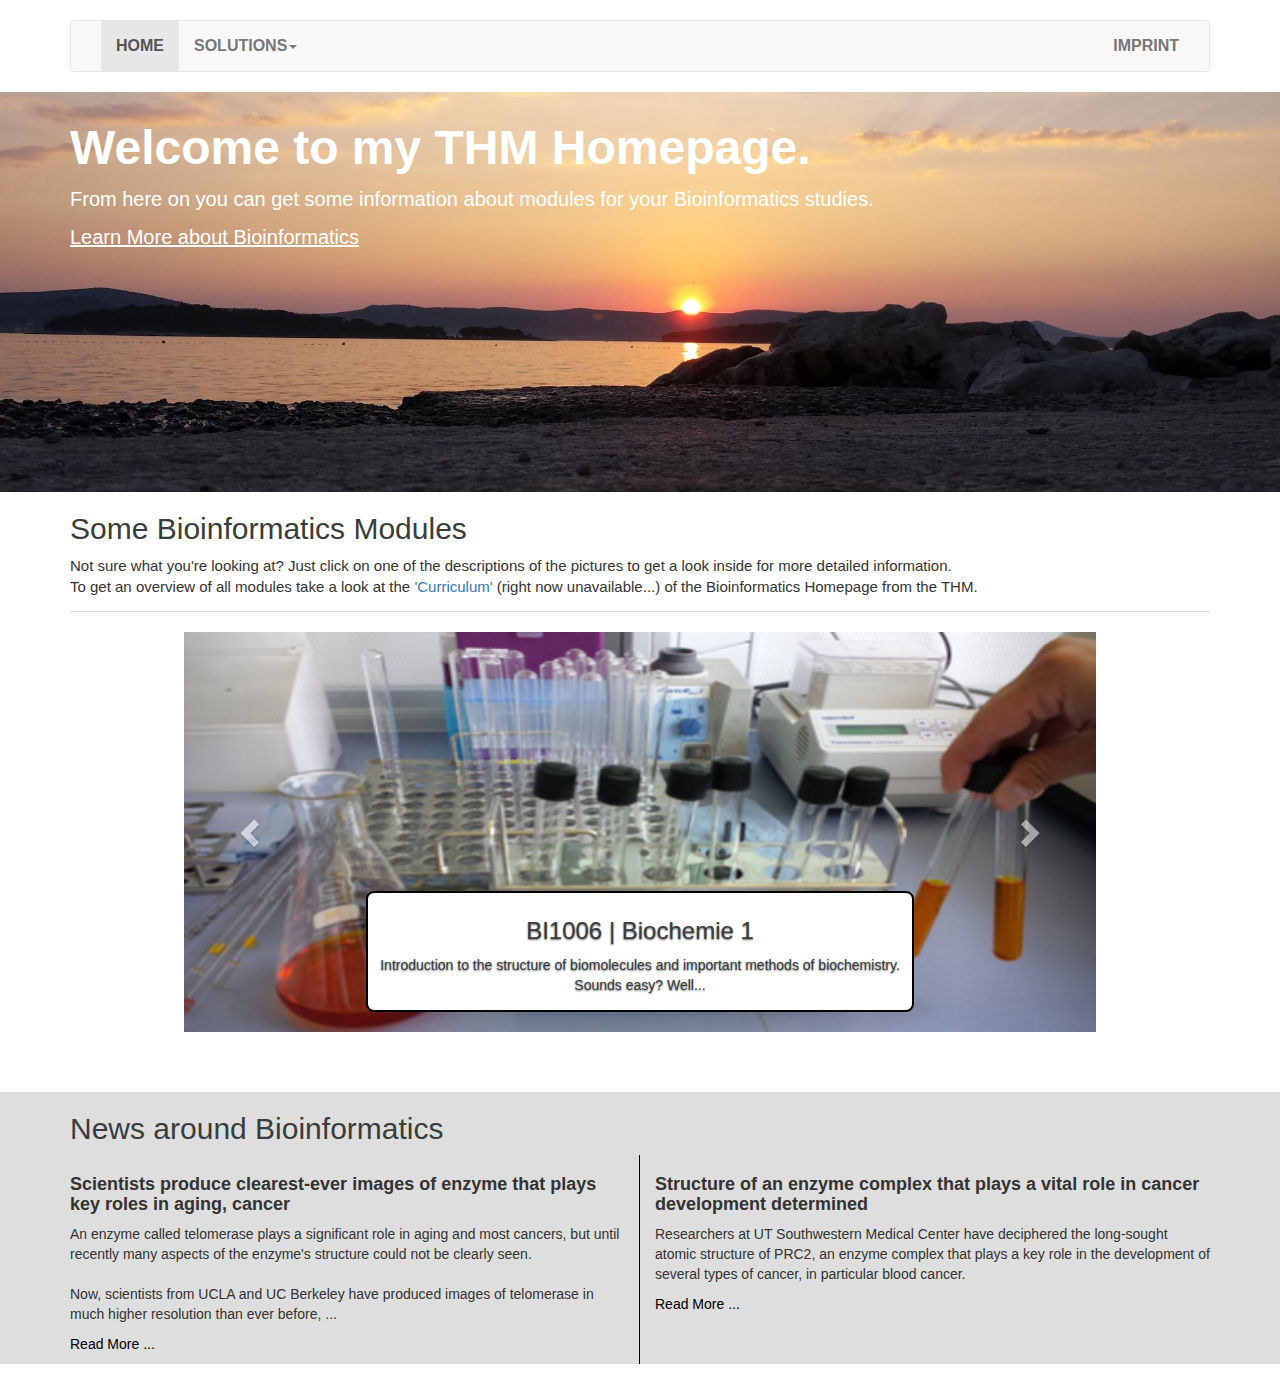
==== index.html @ c571387f "minor changes for W3C compliance" ====
<!DOCTYPE html>
<html lang="en">

  <head>
	<title>My Homepage for IBS</title>
    <meta charset="utf-8">
    <meta http-equiv="X-UA-Compatible" content="IE=edge">
    <meta name="viewport" content="width=device-width, initial-scale=1">

    <meta name="description" content="My THM Homepage">
    <meta name="author" content="Jannis Hochmuth">

    <!-- CSS
    ================================================== -->
    <link rel="stylesheet" href="bootstrap-3.3.5-dist/css/bootstrap.css">
    <link rel="stylesheet" href="main.css">

    <!-- Javascript 
    ================================================== -->
    <script src="jquery-1.11.3/jquery.js"></script>
    <script src="bootstrap-3.3.5-dist/js/bootstrap.js"></script>
    <script src="https://ajax.googleapis.com/ajax/libs/jquery/1.11.3/jquery.min.js"></script>
  </head>

  <body>
    <div class="container">
      <nav class="navbar navbar-default">
        <div class="container-fluid">
		<div class="navbar-header">
            <button type="button" class="navbar-toggle collapsed" data-toggle="collapse" data-target="#navbar" aria-expanded="false" aria-controls="navbar">
              <span class="sr-only">Toggle navigation</span>
              <span class="icon-bar"></span>
              <span class="icon-bar"></span>
              <span class="icon-bar"></span>
            </button>
          </div>
          <div id="navbar" class="navbar-collapse collapse">
            <ul class="nav navbar-nav">
              <li class="active"><a href="index.html">Home</a></li>
              <li class="dropdown">
				<a href="#" class="dropdown-toggle" data-toggle="dropdown" role="button" aria-haspopup="true" aria-expanded="false">Solutions<span class="caret"></span></a>
                <ul class="dropdown-menu">
                  <li><a href="wikiform.html">Wikipedia Search Form</a></li>
                  <li><a href="https://github.com/rsng76/rubenibs/pulls?q=is%3Apr+is%3Aclosed" target="_blank">My created Pull Requests</a></li>
                  <li><a href="https://github.com/Abroxas/Homepage/pulls?q=is%3Apr+is%3Aclosed" target="_blank">My accepted Pull Requests</a></li>
				  <li><a href="https://www.codecademy.com/users/Abroxas" target="_blank">Codecademy completed skills</a></li>
                </ul>
              </li>
            </ul>
            <ul class="nav navbar-nav navbar-right">
              <li><a href="imprint.html">Imprint</a></li>
            </ul>
          </div>  <!--/.nav-collapse -->
        </div>  <!--/.container-fluid -->
      </nav>  <!--/.nav-default -->
    </div>  <!--/.container -->

    <div class="jumboHeader">
      <div class="container">
        <h1>Welcome to my THM Homepage.</h1>
        <p>From here on you can get some information about modules for your Bioinformatics studies.</p>
        <a href="http://www.mni.thm.de/index.php/studium/bioinformatik/fuer-interessenten-bioinformatik?showall=&amp;start=1">
	  Learn More about Bioinformatics
	</a>
      </div>  <!--/.container -->
    </div>   <!--/.jumbotron -->


      <div class="container">
	<div class="bioinf-guides">
        <h2>Some Bioinformatics Modules</h2>
        <p>Not sure what you're looking at? Just click on one of the descriptions of the pictures to get a look inside for more detailed information.<br>To get an overview of all modules take a look at the <a href="http://www.mni.thm.de/index.php?Itemid=1376">'Curriculum'</a> (right now unavailable...) of the Bioinformatics Homepage from the THM.</p>
</div>
</div>


<div class="container">
  <br>
  <div id="myCarousel" class="carousel slide" data-ride="carousel">
    <div class="carousel-inner" role="listbox">
      <div class="item active">
        <img src="images/biochemie.jpg" alt="Biochemie">
        <div class="carousel-caption">
<a href="#">
          <h3>BI1006 | Biochemie 1</h3>
          <p>Introduction to the structure of biomolecules and important methods of biochemistry.<br>Sounds easy? Well...</p>
</a>
        </div>
      </div>

      <div class="item">
        <img src="images/lineare_algebra.png" alt="Lineare Algebra">
        <div class="carousel-caption">
<a href="#">
          <h3>MN1009 | Lineare Algebra</h3>
          <p>Treatment of applied topics of linear algebra like vector algebra, linear geometry, systems of linear equations, matrices, determinants, eigenvalues and eigenvectors.</p>
</a>
        </div>
      </div>
    
      <div class="item">
        <img src="images/datenbanksysteme.png" alt="Datenbanksysteme">
        <div class="carousel-caption">
<a href="#">
          <h3>CS1020 | Datenbanksysteme</h3>
          <p>Concepts of database management systems, the capability to develop data models and proficiency in the standard query language SQL.</p>
</a>
        </div>
      </div>
  
    </div>

    <!-- Left and right controls -->
    <a class="left carousel-control" href="#myCarousel" role="button" data-slide="prev">
      <span class="glyphicon glyphicon-chevron-left" aria-hidden="true"></span>
      <span class="sr-only">Previous</span>
    </a>
    <a class="right carousel-control" href="#myCarousel" role="button" data-slide="next">
      <span class="glyphicon glyphicon-chevron-right" aria-hidden="true"></span>
      <span class="sr-only">Next</span>
    </a>
  </div>
</div>

    <div class="bioinf-news">
      <div class="container">
	<h2>News around Bioinformatics</h2>
	<div class="row">
	  <div class="col-md-6" style="border-right: 1px solid #000;">
	    <h3>Scientists produce clearest-ever images of enzyme that plays key roles in aging, cancer</h3>
	    <p>An enzyme called telomerase plays a significant role in aging and most cancers, but until recently many aspects of the enzyme's structure could not be clearly seen.<br><br>
Now, scientists from UCLA and UC Berkeley have produced images of telomerase in much higher resolution than ever before, ...</p>
	    <p><a href="http://phys.org/news/2015-10-scientists-clearest-ever-images-enzyme-key.html">Read More ...</a></p>
	  </div>  <!--/.col-md-6 -->
	  <div class="col-md-6">
	    <h3>Structure of an enzyme complex that plays a vital role in cancer development determined</h3>
	    <p>Researchers at UT Southwestern Medical Center have deciphered the long-sought atomic structure of PRC2, an enzyme complex that plays a key role in the development of several types of cancer, in particular blood cancer.</p>
	    <p><a href="http://www.seediscover.com/2015/10/20/structure-of-an-enzyme-complex-that-plays-a-vital-role-in-cancer-development-determined/">Read More ...</a></p>
	  </div>  <!--/.col-md-6 -->
	</div>  <!--/.row -->
      </div>  <!--/.container -->
    </div>  <!--/.bioinf news -->
  </body>
</html>
---- main.css ----
h1, h2, h3, h4, p, a {
	  font-family: 'Archivo Narrow', Arial, Helvetica, Verdana, sans-serif;;
} 

.navbar {
  margin-top: 20px;
}

.navbar li {
  display: inline;
}

.navbar a {
  color: #5a5a5a;
  font-size: 16px;
  font-weight: bold;
  padding: 14px 10px;
  text-transform: uppercase;
}

.jumboHeader {
  background-image:url('images/jumbo2.jpg');
  height: 400px;
  background-repeat: no-repeat;
  background-size: cover;
}

.jumboHeader .container {
  position: relative;
  top: 10px;
}

.jumboHeader h1 {
  color: #fff;
  font-size: 48px;  
  font-weight: bold;
}

.jumboHeader p {
  font-size: 20px;
  color: #fff;
}

.jumboHeader a {
  font-size: 20px;
  text-decoration: underline;
  color: #fff;
}

/* Carousel base class */
.carousel {
  height: 400px;
  width: 80%;
  margin: auto;
  margin-bottom: 60px;
}

/* Since positioning the image, we need to help out the caption */
.carousel-caption {
  z-index: 10;
  background-color: #fff;
  border: 2px solid #000;
  border-radius: 8px;
  padding: 5px;
}

.carousel-caption a {
    color: #393c3d;
}

/* Declare heights because of positioning of img element */
.carousel .item {
  height: 400px;
  background-color: #777;
}

.carousel-inner > .item > img {
  position: absolute;
  top: 0;
  left: 0;
  min-width: 100%;
  height: 400px;
}

.carousel-inner > .item > a > img {
  width: 50%;
  margin: auto;
}

.bioinf-guides {
  border-bottom: 1px solid #dbdbdb;
}

.bioinf-guides h2 {
  color: #393c3d;
  font-size: 30px;
}

.bioinf-guides p {
  margin-bottom: 13px;
  font-size: 15px;
}

.bioinf-news {
  background-color: #dedede;
  margin-bottom: 20px;
}

.bioinf-news h2 {
  color: #393c3d;
  font-size: 30px;
}

.bioinf-news h3 {
  font-size: 18px;
  font-weight: bold;
}

.bioinf-news a {
  color: #000;
}

.bioinf-news a:hover {
  color: #fff;
}

.imprint p {
	margin: 2px 0px;	
}

.wikiSearch {
	border: 1px solid #bbb;
	padding: 20px;
	margin-top: 50px;
}

.wikiSearch p a img {
	position: relative;
	float: right;
}
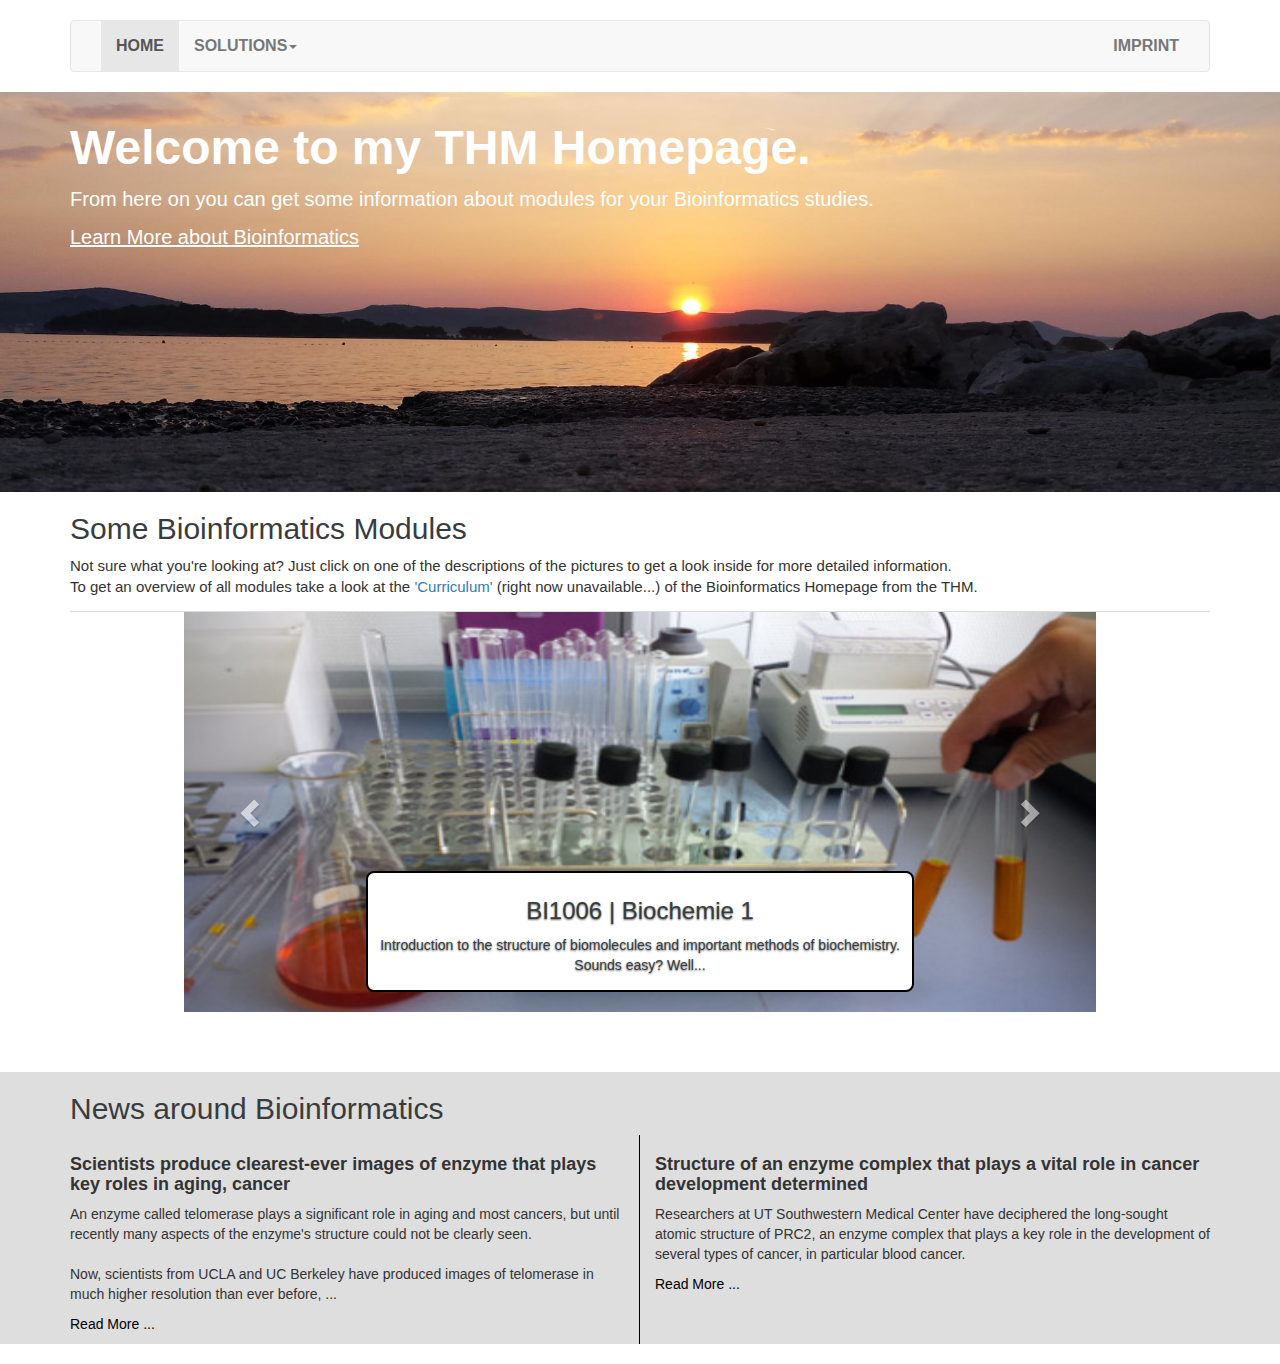
==== commit f448d241: "indented code to improve readability" ====
--- a/index.html
+++ b/index.html
@@ -10,13 +10,11 @@
     <meta name="description" content="My THM Homepage">
     <meta name="author" content="Jannis Hochmuth">
 
-    <!-- CSS
-    ================================================== -->
+    <!-- CSS ================================================== -->
     <link rel="stylesheet" href="bootstrap-3.3.5-dist/css/bootstrap.css">
     <link rel="stylesheet" href="main.css">
 
-    <!-- Javascript 
-    ================================================== -->
+    <!-- Javascript ================================================== -->
     <script src="jquery-1.11.3/jquery.js"></script>
     <script src="bootstrap-3.3.5-dist/js/bootstrap.js"></script>
     <script src="https://ajax.googleapis.com/ajax/libs/jquery/1.11.3/jquery.min.js"></script>
@@ -56,89 +54,82 @@
     </div>  <!--/.container -->
 
     <div class="jumboHeader">
-      <div class="container">
-        <h1>Welcome to my THM Homepage.</h1>
-        <p>From here on you can get some information about modules for your Bioinformatics studies.</p>
-        <a href="http://www.mni.thm.de/index.php/studium/bioinformatik/fuer-interessenten-bioinformatik?showall=&amp;start=1">
-	  Learn More about Bioinformatics
-	</a>
-      </div>  <!--/.container -->
-    </div>   <!--/.jumbotron -->
+		<div class="container">
+			<h1>Welcome to my THM Homepage.</h1>
+			<p>From here on you can get some information about modules for your Bioinformatics studies.</p>
+			<a href="http://www.mni.thm.de/index.php/studium/bioinformatik/fuer-interessenten-bioinformatik?showall=&amp;start=1">Learn More about Bioinformatics</a>
+		</div>  <!--/.container -->
+		</div>   <!--/.jumboHeader -->
 
+    <div class="container">
+		<div class="bioinf-guides">
+			<h2>Some Bioinformatics Modules</h2>
+			<p>Not sure what you're looking at? Just click on one of the descriptions of the pictures to get a look inside for more detailed information.<br>To get an overview of all modules take a look at the <a href="http://www.mni.thm.de/index.php?Itemid=1376">'Curriculum'</a> (right now unavailable...) of the Bioinformatics Homepage from the THM.</p>
+		</div>
+	</div>
 
-      <div class="container">
-	<div class="bioinf-guides">
-        <h2>Some Bioinformatics Modules</h2>
-        <p>Not sure what you're looking at? Just click on one of the descriptions of the pictures to get a look inside for more detailed information.<br>To get an overview of all modules take a look at the <a href="http://www.mni.thm.de/index.php?Itemid=1376">'Curriculum'</a> (right now unavailable...) of the Bioinformatics Homepage from the THM.</p>
-</div>
-</div>
+	<div class="container">
+		<div id="myCarousel" class="carousel slide" data-ride="carousel">
+			<div class="carousel-inner" role="listbox">
+				<div class="item active">
+					<img src="images/biochemie.jpg" alt="Biochemie">
+					<div class="carousel-caption">
+						<a href="#">
+							<h3>BI1006 | Biochemie 1</h3>
+							<p>Introduction to the structure of biomolecules and important methods of biochemistry.<br>Sounds easy? Well...</p>
+						</a>
+					</div>
+				</div>
 
+				<div class="item">
+					<img src="images/lineare_algebra.png" alt="Lineare Algebra">
+					<div class="carousel-caption">
+						<a href="#">
+							<h3>MN1009 | Lineare Algebra</h3>
+							<p>Treatment of applied topics of linear algebra like vector algebra, linear geometry, systems of linear equations, matrices, determinants, eigenvalues and eigenvectors.</p>
+						</a>
+					</div>
+				</div>
+    
+				<div class="item">
+					<img src="images/datenbanksysteme.png" alt="Datenbanksysteme">
+					<div class="carousel-caption">
+						<a href="#">
+							<h3>CS1020 | Datenbanksysteme</h3>
+							<p>Concepts of database management systems, the capability to develop data models and proficiency in the standard query language SQL.</p>
+						</a>
+					</div>
+				</div>
+			</div>
 
-<div class="container">
-  <br>
-  <div id="myCarousel" class="carousel slide" data-ride="carousel">
-    <div class="carousel-inner" role="listbox">
-      <div class="item active">
-        <img src="images/biochemie.jpg" alt="Biochemie">
-        <div class="carousel-caption">
-<a href="#">
-          <h3>BI1006 | Biochemie 1</h3>
-          <p>Introduction to the structure of biomolecules and important methods of biochemistry.<br>Sounds easy? Well...</p>
-</a>
-        </div>
-      </div>
-
-      <div class="item">
-        <img src="images/lineare_algebra.png" alt="Lineare Algebra">
-        <div class="carousel-caption">
-<a href="#">
-          <h3>MN1009 | Lineare Algebra</h3>
-          <p>Treatment of applied topics of linear algebra like vector algebra, linear geometry, systems of linear equations, matrices, determinants, eigenvalues and eigenvectors.</p>
-</a>
-        </div>
-      </div>
-    
-      <div class="item">
-        <img src="images/datenbanksysteme.png" alt="Datenbanksysteme">
-        <div class="carousel-caption">
-<a href="#">
-          <h3>CS1020 | Datenbanksysteme</h3>
-          <p>Concepts of database management systems, the capability to develop data models and proficiency in the standard query language SQL.</p>
-</a>
-        </div>
-      </div>
-  
-    </div>
-
-    <!-- Left and right controls -->
-    <a class="left carousel-control" href="#myCarousel" role="button" data-slide="prev">
-      <span class="glyphicon glyphicon-chevron-left" aria-hidden="true"></span>
-      <span class="sr-only">Previous</span>
-    </a>
-    <a class="right carousel-control" href="#myCarousel" role="button" data-slide="next">
-      <span class="glyphicon glyphicon-chevron-right" aria-hidden="true"></span>
-      <span class="sr-only">Next</span>
-    </a>
-  </div>
-</div>
+			<!-- Left and right controls -->
+			<a class="left carousel-control" href="#myCarousel" role="button" data-slide="prev">
+			  <span class="glyphicon glyphicon-chevron-left" aria-hidden="true"></span>
+			  <span class="sr-only">Previous</span>
+			</a>
+			<a class="right carousel-control" href="#myCarousel" role="button" data-slide="next">
+			  <span class="glyphicon glyphicon-chevron-right" aria-hidden="true"></span>
+			  <span class="sr-only">Next</span>
+			</a>
+		</div>
+	</div>
 
     <div class="bioinf-news">
       <div class="container">
-	<h2>News around Bioinformatics</h2>
-	<div class="row">
-	  <div class="col-md-6" style="border-right: 1px solid #000;">
-	    <h3>Scientists produce clearest-ever images of enzyme that plays key roles in aging, cancer</h3>
-	    <p>An enzyme called telomerase plays a significant role in aging and most cancers, but until recently many aspects of the enzyme's structure could not be clearly seen.<br><br>
-Now, scientists from UCLA and UC Berkeley have produced images of telomerase in much higher resolution than ever before, ...</p>
-	    <p><a href="http://phys.org/news/2015-10-scientists-clearest-ever-images-enzyme-key.html">Read More ...</a></p>
-	  </div>  <!--/.col-md-6 -->
-	  <div class="col-md-6">
-	    <h3>Structure of an enzyme complex that plays a vital role in cancer development determined</h3>
-	    <p>Researchers at UT Southwestern Medical Center have deciphered the long-sought atomic structure of PRC2, an enzyme complex that plays a key role in the development of several types of cancer, in particular blood cancer.</p>
-	    <p><a href="http://www.seediscover.com/2015/10/20/structure-of-an-enzyme-complex-that-plays-a-vital-role-in-cancer-development-determined/">Read More ...</a></p>
-	  </div>  <!--/.col-md-6 -->
-	</div>  <!--/.row -->
+		<h2>News around Bioinformatics</h2>
+		<div class="row">
+		  <div class="col-md-6" style="border-right: 1px solid #000;">
+			<h3>Scientists produce clearest-ever images of enzyme that plays key roles in aging, cancer</h3>
+			<p>An enzyme called telomerase plays a significant role in aging and most cancers, but until recently many aspects of the enzyme's structure could not be clearly seen.<br><br>Now, scientists from UCLA and UC Berkeley have produced images of telomerase in much higher resolution than ever before, ...</p>
+			<p><a href="http://phys.org/news/2015-10-scientists-clearest-ever-images-enzyme-key.html">Read More ...</a></p>
+		  </div>  <!--/.col-md-6 -->
+		  <div class="col-md-6">
+			<h3>Structure of an enzyme complex that plays a vital role in cancer development determined</h3>
+			<p>Researchers at UT Southwestern Medical Center have deciphered the long-sought atomic structure of PRC2, an enzyme complex that plays a key role in the development of several types of cancer, in particular blood cancer.</p>
+			<p><a href="http://www.seediscover.com/2015/10/20/structure-of-an-enzyme-complex-that-plays-a-vital-role-in-cancer-development-determined/">Read More ...</a></p>
+		  </div>  <!--/.col-md-6 -->
+		</div>  <!--/.row -->
       </div>  <!--/.container -->
-    </div>  <!--/.bioinf news -->
+    </div>  <!--/.bioinf-news -->
   </body>
 </html>
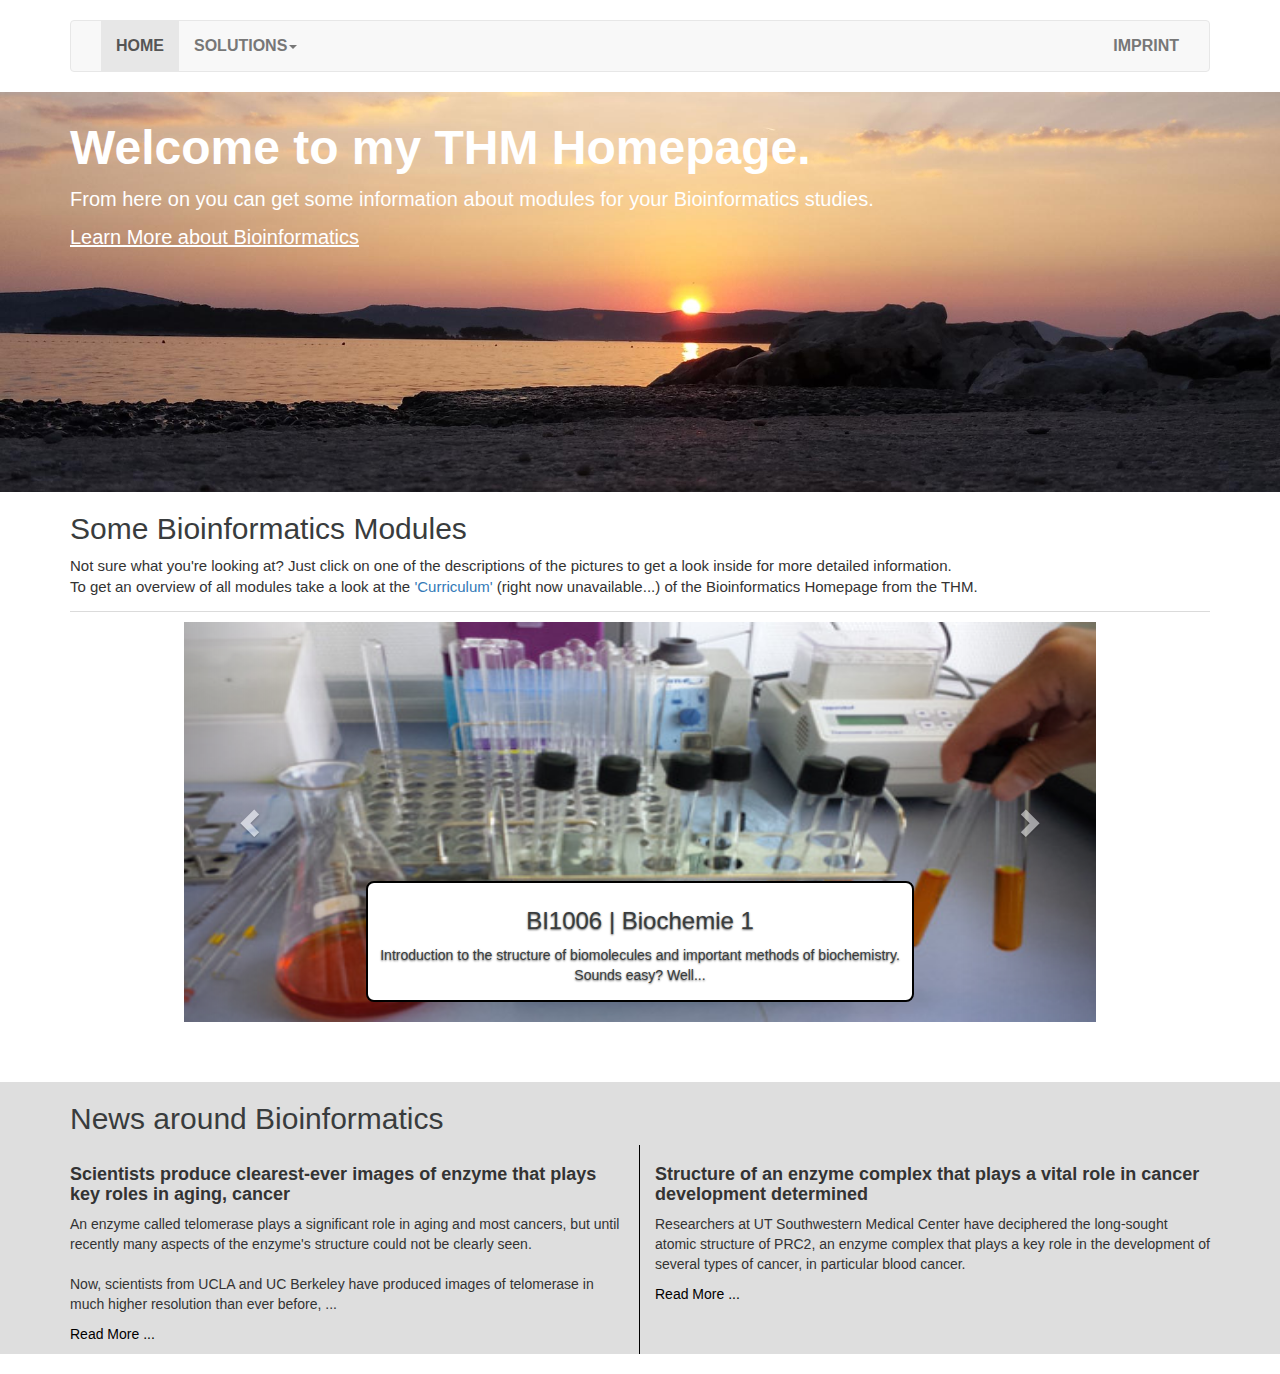
==== commit 3e8d8a08: "changed div class from bioinf-guides --> bioinf-modules" ====
--- a/index.html
+++ b/index.html
@@ -17,7 +17,6 @@
     <!-- Javascript ================================================== -->
     <script src="jquery-1.11.3/jquery.js"></script>
     <script src="bootstrap-3.3.5-dist/js/bootstrap.js"></script>
-    <script src="https://ajax.googleapis.com/ajax/libs/jquery/1.11.3/jquery.min.js"></script>
   </head>
 
   <body>
@@ -62,7 +61,7 @@
 		</div>   <!--/.jumboHeader -->
 
     <div class="container">
-		<div class="bioinf-guides">
+		<div class="bioinf-modules">
 			<h2>Some Bioinformatics Modules</h2>
 			<p>Not sure what you're looking at? Just click on one of the descriptions of the pictures to get a look inside for more detailed information.<br>To get an overview of all modules take a look at the <a href="http://www.mni.thm.de/index.php?Itemid=1376">'Curriculum'</a> (right now unavailable...) of the Bioinformatics Homepage from the THM.</p>
 		</div>
--- a/main.css
+++ b/main.css
@@ -87,16 +87,17 @@
   margin: auto;
 }
 
-.bioinf-guides {
+.bioinf-modules {
   border-bottom: 1px solid #dbdbdb;
+  margin-bottom: 10px;
 }
 
-.bioinf-guides h2 {
+.bioinf-modules h2 {
   color: #393c3d;
   font-size: 30px;
 }
 
-.bioinf-guides p {
+.bioinf-modules p {
   margin-bottom: 13px;
   font-size: 15px;
 }
@@ -130,7 +131,9 @@
 
 .wikiSearch {
 	border: 1px solid #bbb;
-	padding: 20px;
+	border-radius: 8px;
+	box-shadow: 10px 10px 5px #aaa;
+	padding: 20px 20px 40px 20px;
 	margin-top: 50px;
 }
 
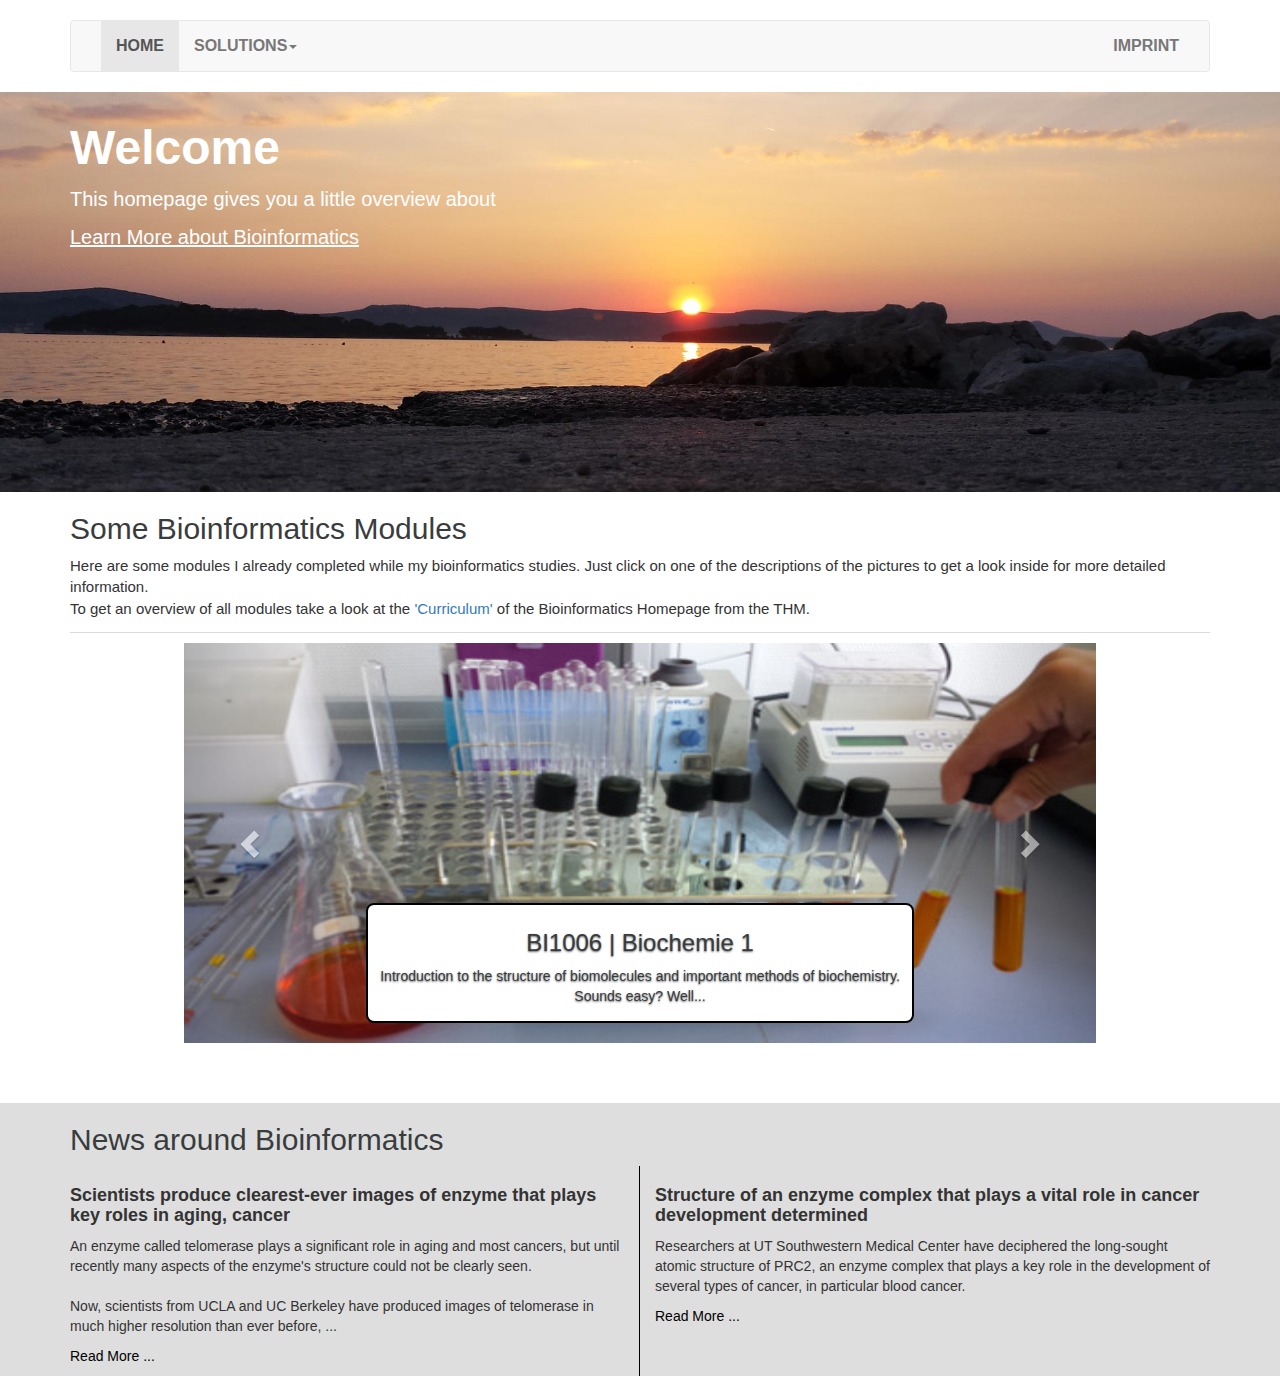
==== commit 99f0be1c: "fixed dead links and changed the welcome message" ====
--- a/index.html
+++ b/index.html
@@ -54,16 +54,16 @@
 
     <div class="jumboHeader">
 		<div class="container">
-			<h1>Welcome to my THM Homepage.</h1>
-			<p>From here on you can get some information about modules for your Bioinformatics studies.</p>
-			<a href="http://www.mni.thm.de/index.php/studium/bioinformatik/fuer-interessenten-bioinformatik?showall=&amp;start=1">Learn More about Bioinformatics</a>
+			<h1>Welcome</h1>
+			<p>This homepage gives you a little overview about </p>
+			<a href="http://www.mni.thm.de/index.php/studium/sie-studieren/sie-studieren-bioinformatik-bsc">Learn More about Bioinformatics</a>
 		</div>  <!--/.container -->
 		</div>   <!--/.jumboHeader -->
 
     <div class="container">
 		<div class="bioinf-modules">
 			<h2>Some Bioinformatics Modules</h2>
-			<p>Not sure what you're looking at? Just click on one of the descriptions of the pictures to get a look inside for more detailed information.<br>To get an overview of all modules take a look at the <a href="http://www.mni.thm.de/index.php?Itemid=1376">'Curriculum'</a> (right now unavailable...) of the Bioinformatics Homepage from the THM.</p>
+			<p>Here are some modules I already completed while my bioinformatics studies. Just click on one of the descriptions of the pictures to get a look inside for more detailed information.<br>To get an overview of all modules take a look at the <a href="https://www.thm.de/organizer/fb-06-mathematik-naturwissenschaft-informatik/modulhandbuecher-mni/bioinformatik-b-sc-2012.html">'Curriculum'</a> of the Bioinformatics Homepage from the THM.</p>
 		</div>
 	</div>
 
@@ -71,9 +71,9 @@
 		<div id="myCarousel" class="carousel slide" data-ride="carousel">
 			<div class="carousel-inner" role="listbox">
 				<div class="item active">
-					<img src="images/biochemie.jpg" alt="Biochemie">
+					<img src="images/biochemie.jpg" alt="Some test tubes and laboratory equipment">
 					<div class="carousel-caption">
-						<a href="#">
+						<a href="https://www.thm.de/organizer/fb-06-mathematik-naturwissenschaft-informatik/modulhandbuecher-mni/bioinformatik-b-sc-2012.html?view=subject_details&amp;languageTag=de&amp;id=1484" target="_blank">
 							<h3>BI1006 | Biochemie 1</h3>
 							<p>Introduction to the structure of biomolecules and important methods of biochemistry.<br>Sounds easy? Well...</p>
 						</a>
@@ -81,9 +81,9 @@
 				</div>
 
 				<div class="item">
-					<img src="images/lineare_algebra.png" alt="Lineare Algebra">
+					<img src="images/lineare_algebra.png" alt="The definition of a mathematical matrix.">
 					<div class="carousel-caption">
-						<a href="#">
+						<a href="https://www.thm.de/organizer/fb-06-mathematik-naturwissenschaft-informatik/modulhandbuecher-mni/bioinformatik-b-sc-2012.html?view=subject_details&amp;languageTag=de&amp;id=18" target="_blank">
 							<h3>MN1009 | Lineare Algebra</h3>
 							<p>Treatment of applied topics of linear algebra like vector algebra, linear geometry, systems of linear equations, matrices, determinants, eigenvalues and eigenvectors.</p>
 						</a>
@@ -91,9 +91,9 @@
 				</div>
     
 				<div class="item">
-					<img src="images/datenbanksysteme.png" alt="Datenbanksysteme">
+					<img src="images/datenbanksysteme.png" alt="A query in the graphical interface of a database system">
 					<div class="carousel-caption">
-						<a href="#">
+						<a href="https://www.thm.de/organizer/fb-06-mathematik-naturwissenschaft-informatik/modulhandbuecher-mni/bioinformatik-b-sc-2012.html?view=subject_details&amp;languageTag=de&amp;id=10">
 							<h3>CS1020 | Datenbanksysteme</h3>
 							<p>Concepts of database management systems, the capability to develop data models and proficiency in the standard query language SQL.</p>
 						</a>
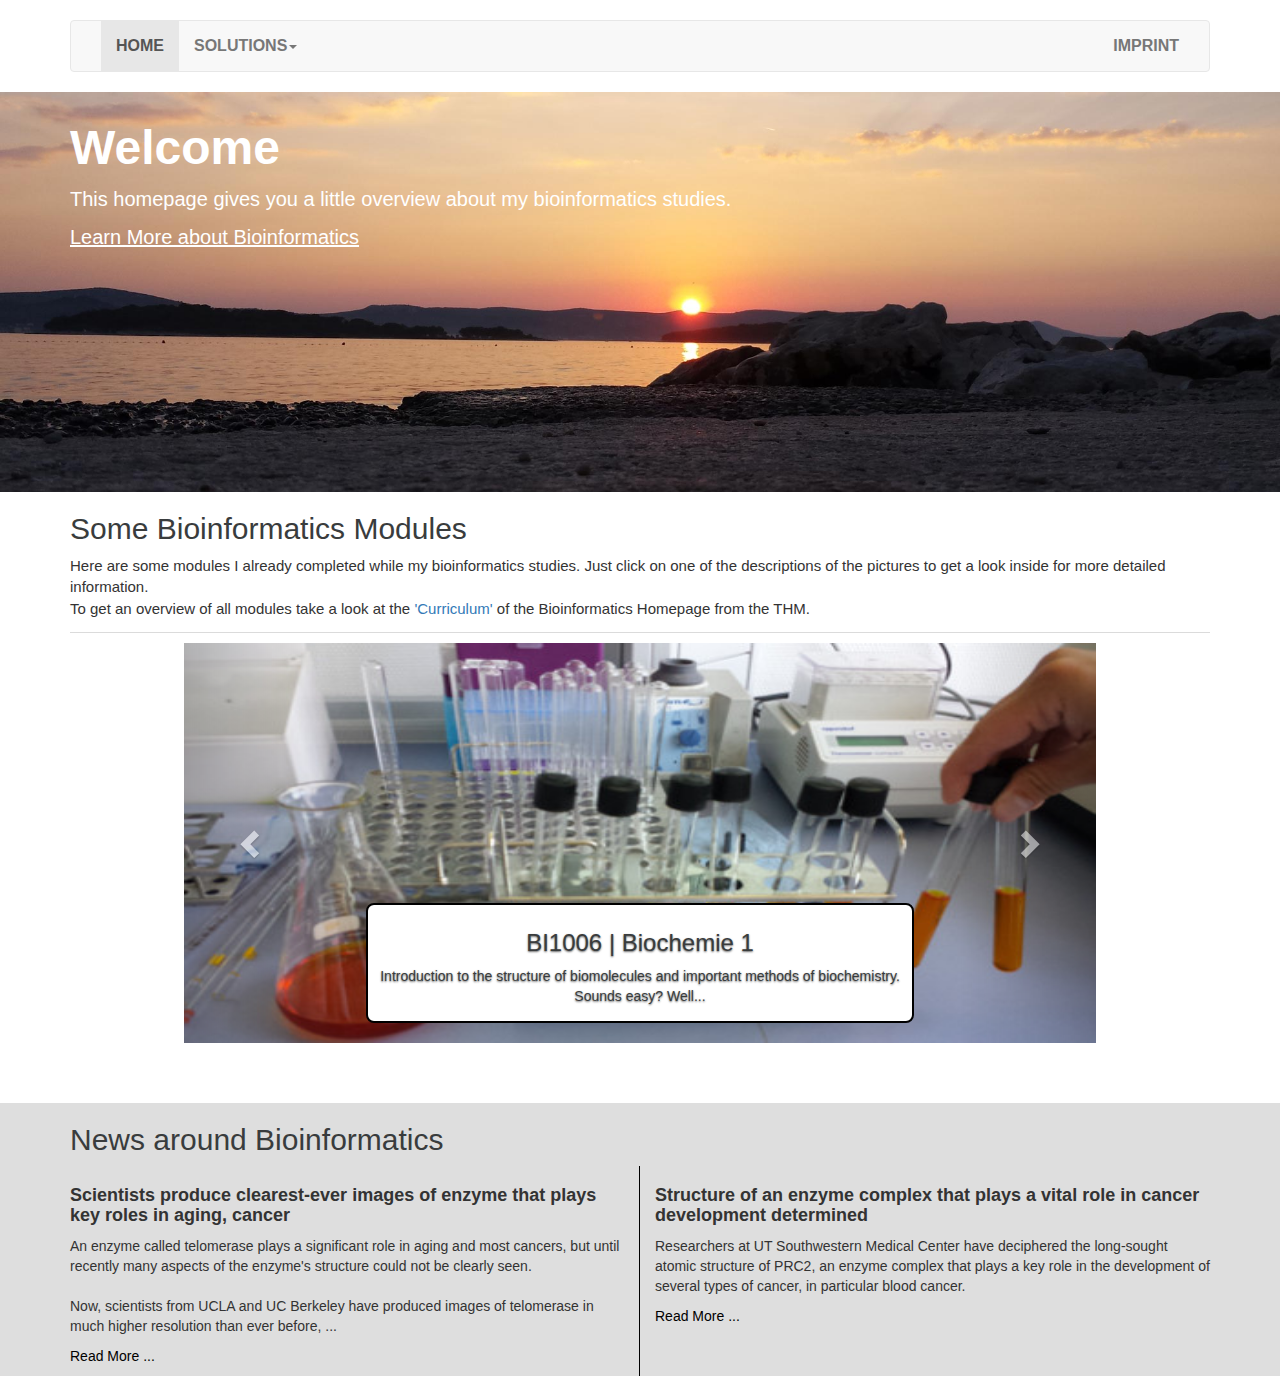
==== commit 8c95066b: "completed the welcome message" ====
--- a/index.html
+++ b/index.html
@@ -55,7 +55,7 @@
     <div class="jumboHeader">
 		<div class="container">
 			<h1>Welcome</h1>
-			<p>This homepage gives you a little overview about </p>
+			<p>This homepage gives you a little overview about my bioinformatics studies.</p>
 			<a href="http://www.mni.thm.de/index.php/studium/sie-studieren/sie-studieren-bioinformatik-bsc">Learn More about Bioinformatics</a>
 		</div>  <!--/.container -->
 		</div>   <!--/.jumboHeader -->
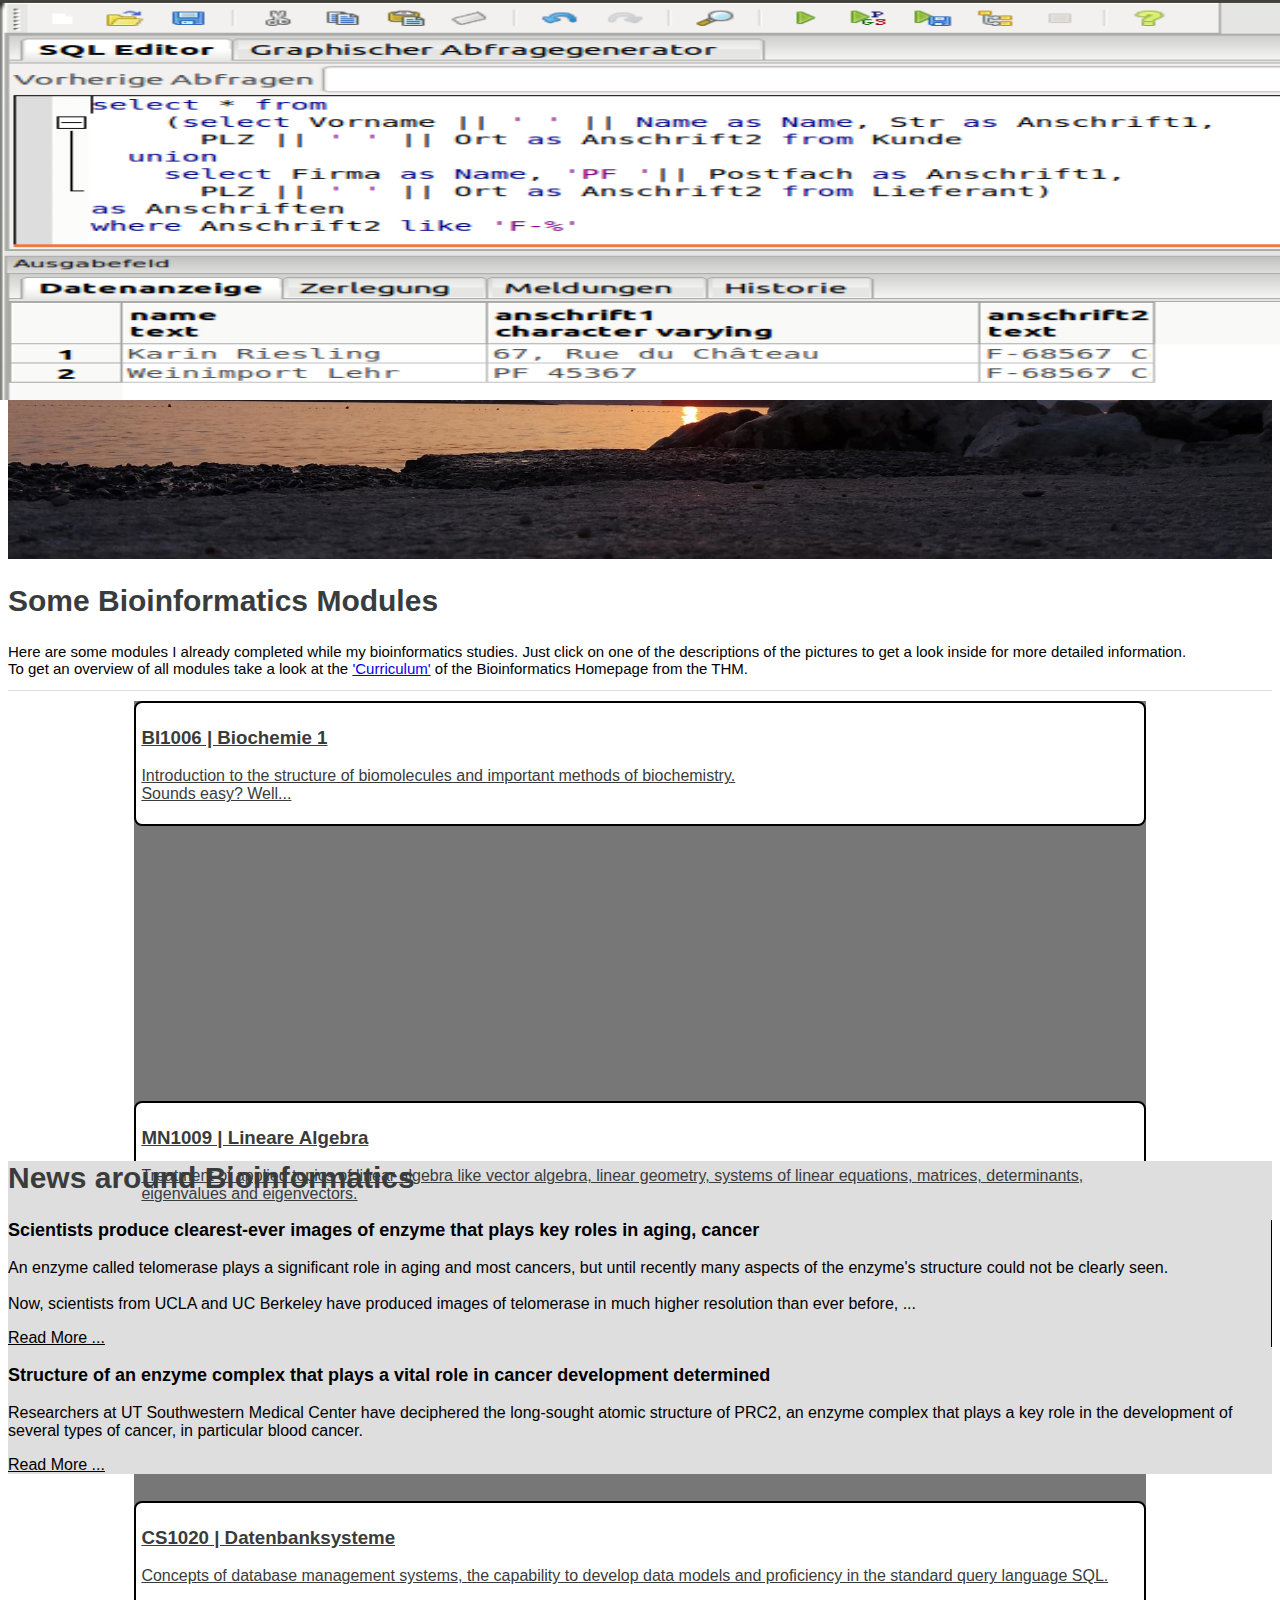
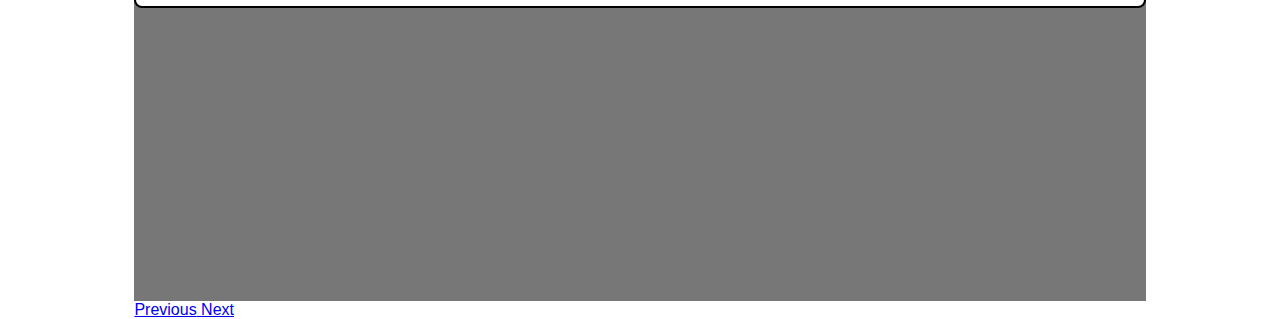
==== commit 0941d225: "implemented bootstrap over BootstrapCDN" ====
--- a/index.html
+++ b/index.html
@@ -11,12 +11,12 @@
     <meta name="author" content="Jannis Hochmuth">
 
     <!-- CSS ================================================== -->
-    <link rel="stylesheet" href="bootstrap-3.3.5-dist/css/bootstrap.css">
+	<link href="https://maxcdn.bootstrapcdn.com/bootstrap/3.3.6/css/bootstrap.min.css" rel="stylesheet" integrity="sha256-7s5uDGW3AHqw6xtJmNNtr+OBRJUlgkNJEo78P4b0yRw= sha512-nNo+yCHEyn0smMxSswnf/OnX6/KwJuZTlNZBjauKhTK0c+zT+q5JOCx0UFhXQ6rJR9jg6Es8gPuD2uZcYDLqSw==" crossorigin="anonymous">
     <link rel="stylesheet" href="main.css">
 
     <!-- Javascript ================================================== -->
     <script src="jquery-1.11.3/jquery.js"></script>
-    <script src="bootstrap-3.3.5-dist/js/bootstrap.js"></script>
+    <script src="https://maxcdn.bootstrapcdn.com/bootstrap/3.3.6/js/bootstrap.min.js" integrity="sha256-KXn5puMvxCw+dAYznun+drMdG1IFl3agK0p/pqT9KAo= sha512-2e8qq0ETcfWRI4HJBzQiA3UoyFk6tbNyG+qSaIBZLyW9Xf3sWZHN/lxe9fTh1U45DpPf07yj94KsUHHWe4Yk1A==" crossorigin="anonymous"></script>
   </head>
 
   <body>
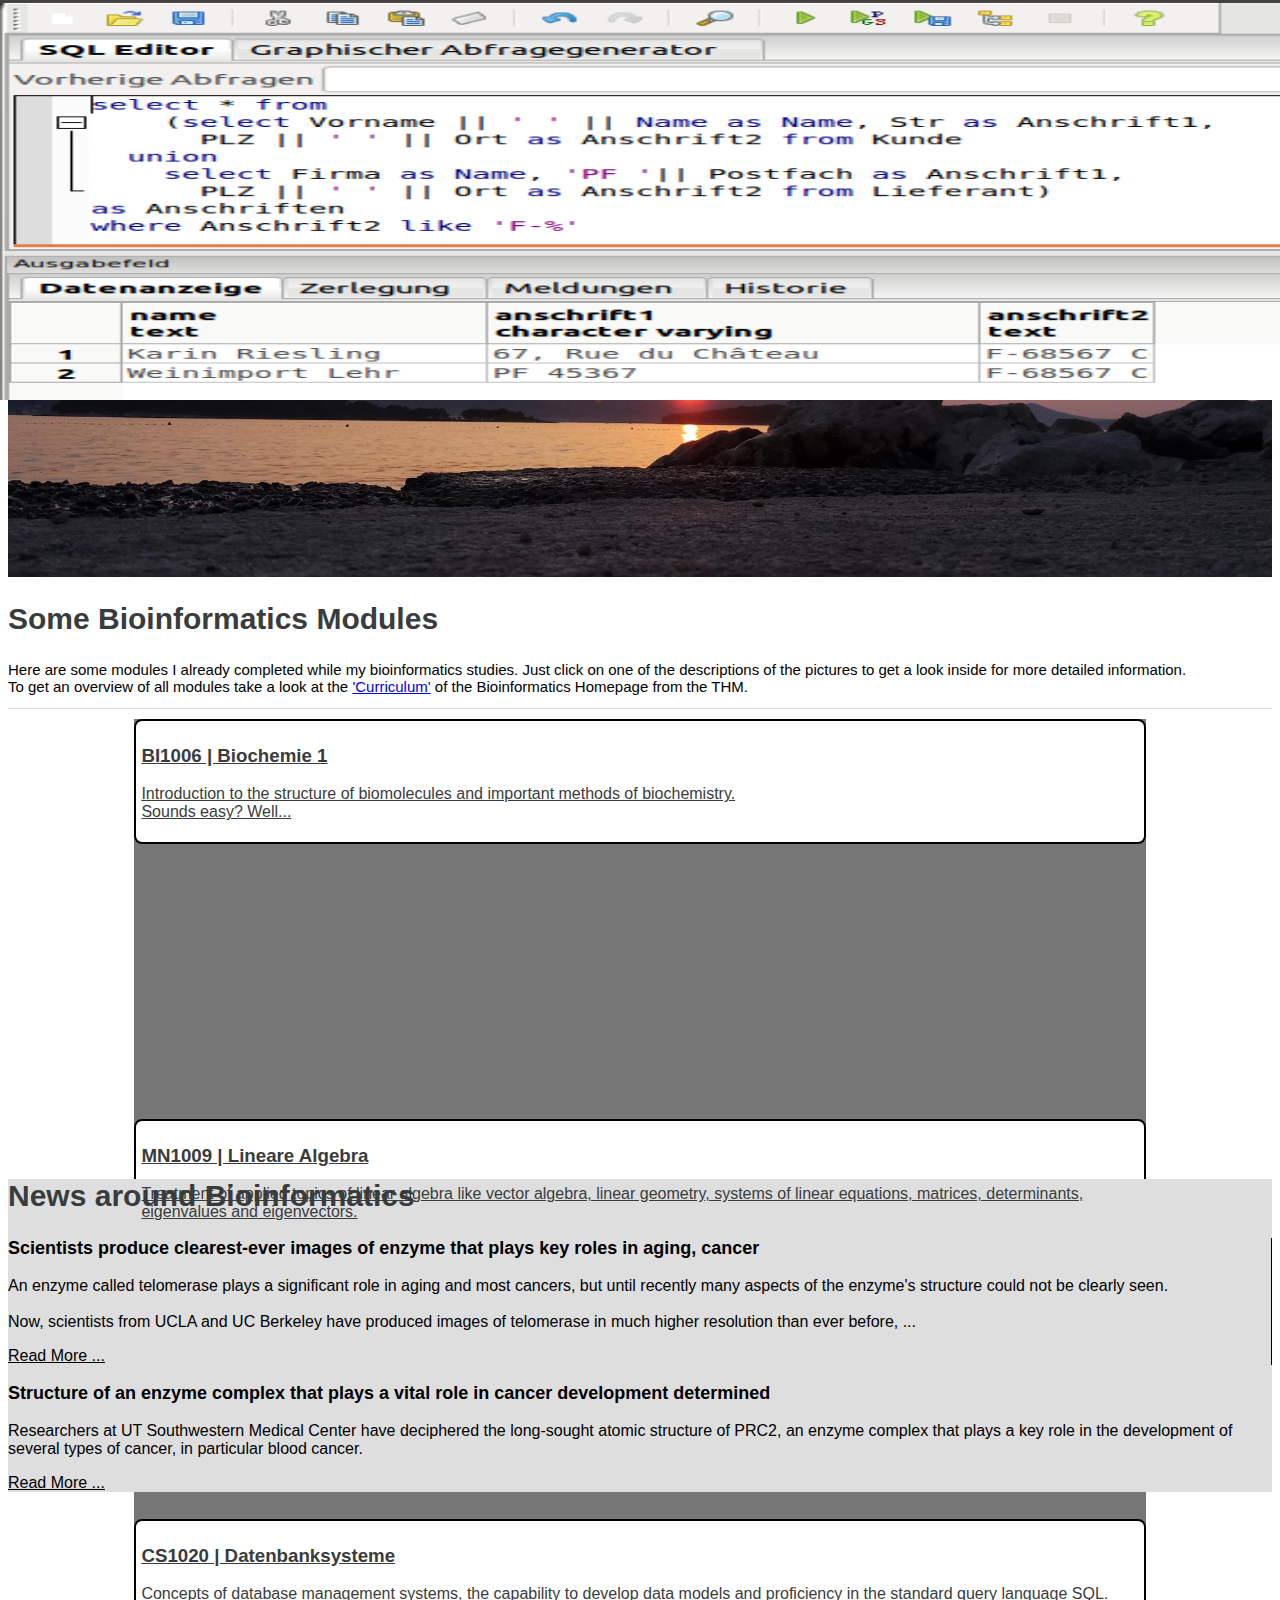
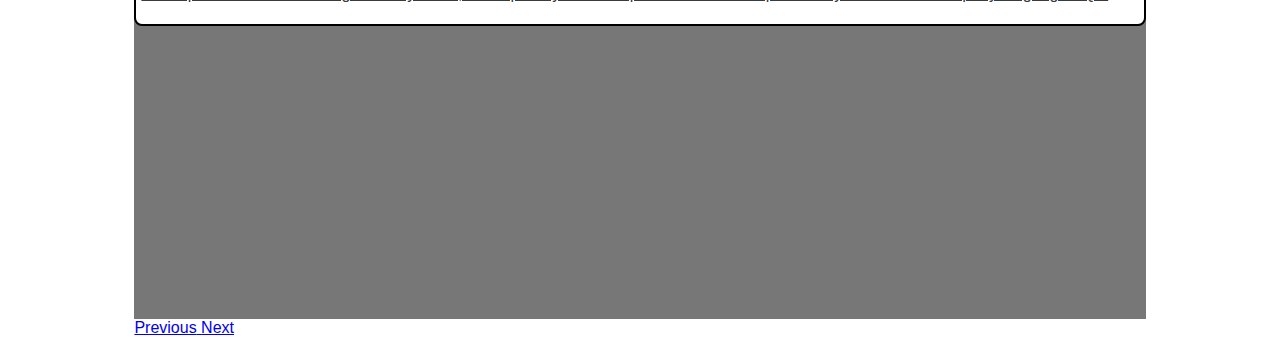
==== commit eb577ff3: "Updated navbars - added link to webApp" ====
--- a/index.html
+++ b/index.html
@@ -38,6 +38,7 @@
 				<a href="#" class="dropdown-toggle" data-toggle="dropdown" role="button" aria-haspopup="true" aria-expanded="false">Solutions<span class="caret"></span></a>
                 <ul class="dropdown-menu">
                   <li><a href="wikiform.html">Wikipedia Search Form</a></li>
+				  <li><a href="webApp.html">ArsNova Statistics WebApp</a></li>
                   <li><a href="https://github.com/rsng76/rubenibs/pulls?q=is%3Apr+is%3Aclosed" target="_blank">My created Pull Requests</a></li>
                   <li><a href="https://github.com/Abroxas/Homepage/pulls?q=is%3Apr+is%3Aclosed" target="_blank">My accepted Pull Requests</a></li>
 				  <li><a href="https://www.codecademy.com/users/Abroxas" target="_blank">Codecademy completed skills</a></li>
--- a/main.css
+++ b/main.css
@@ -140,4 +140,15 @@
 .wikiSearch p a img {
 	position: relative;
 	float: right;
-}+}
+
+#appDiv {
+	width: 80%;
+	border: 1px solid #bbb;
+	border-radius: 8px;
+	box-shadow: 10px 10px 5px #aaa;
+	padding: 20px 40px 40px 40px;
+	margin: auto;
+	margin-top: 50px;
+	margin-bottom: 50px;
+}
